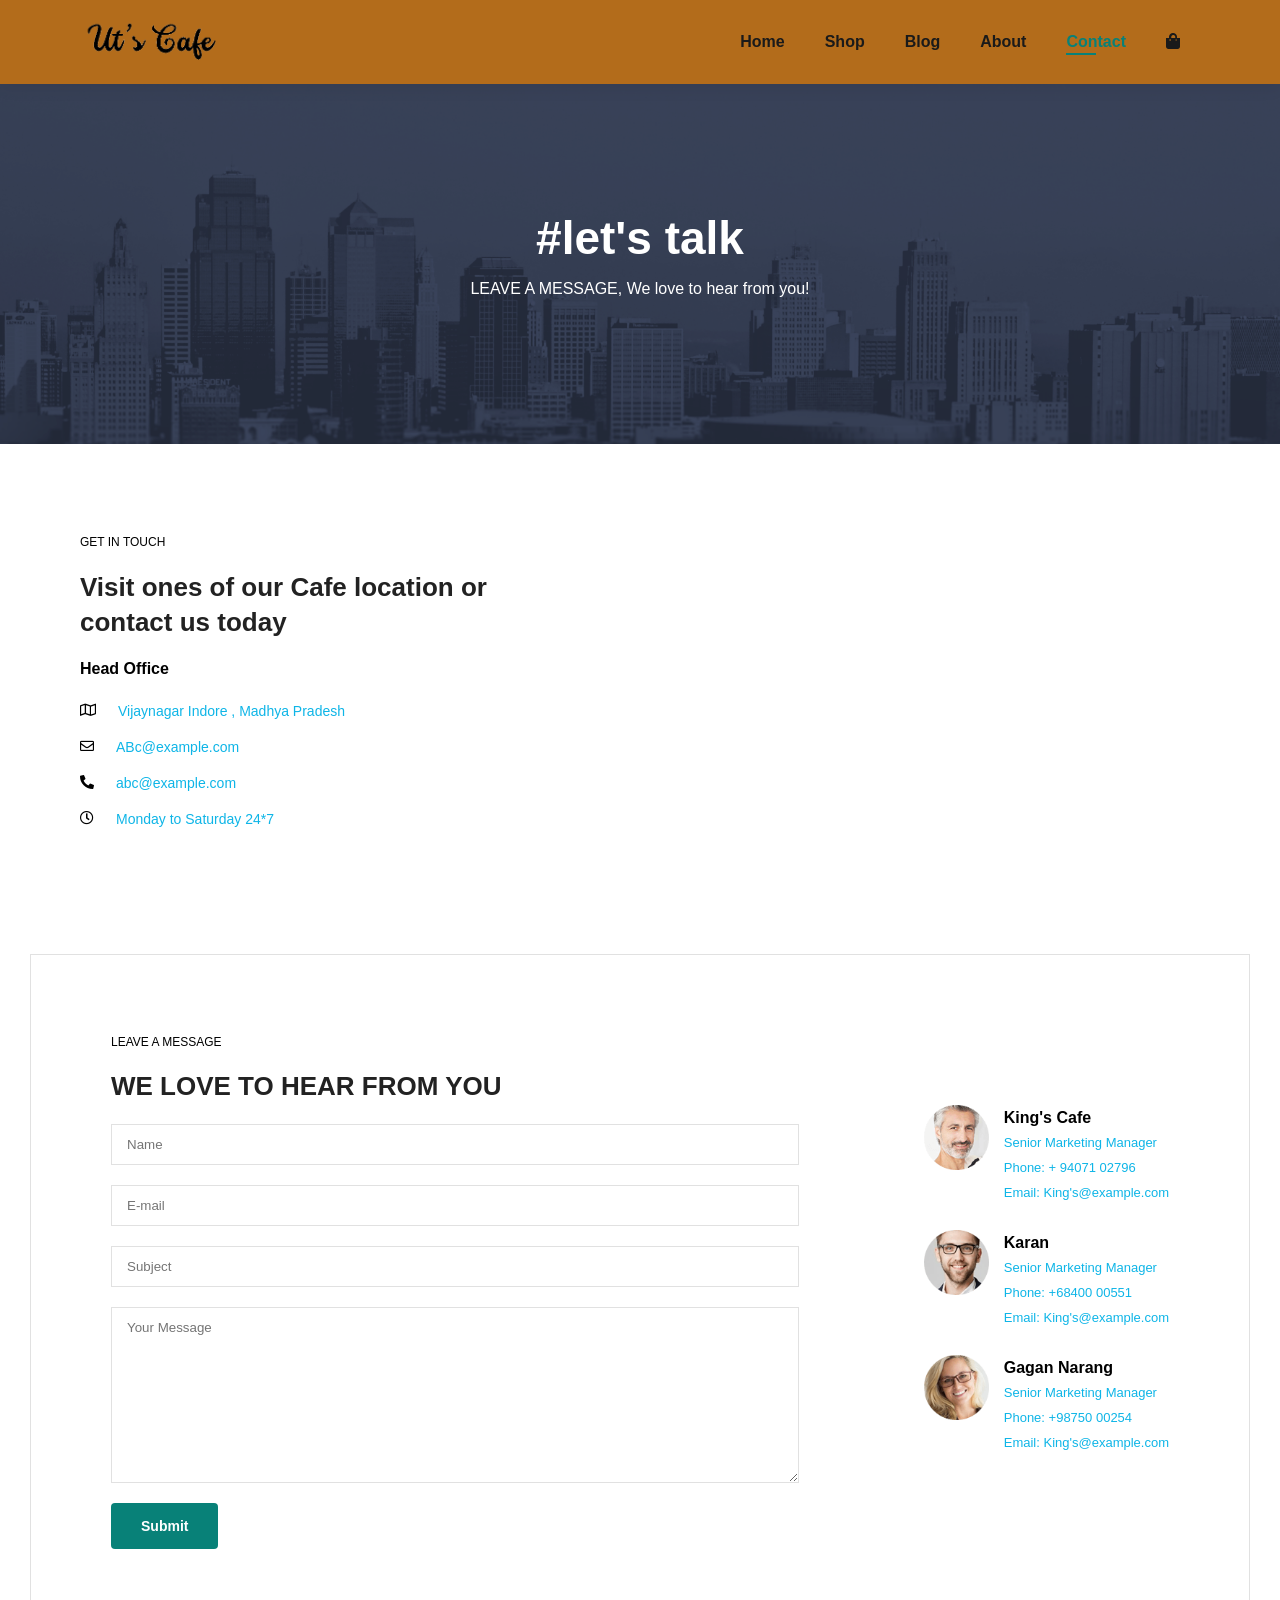
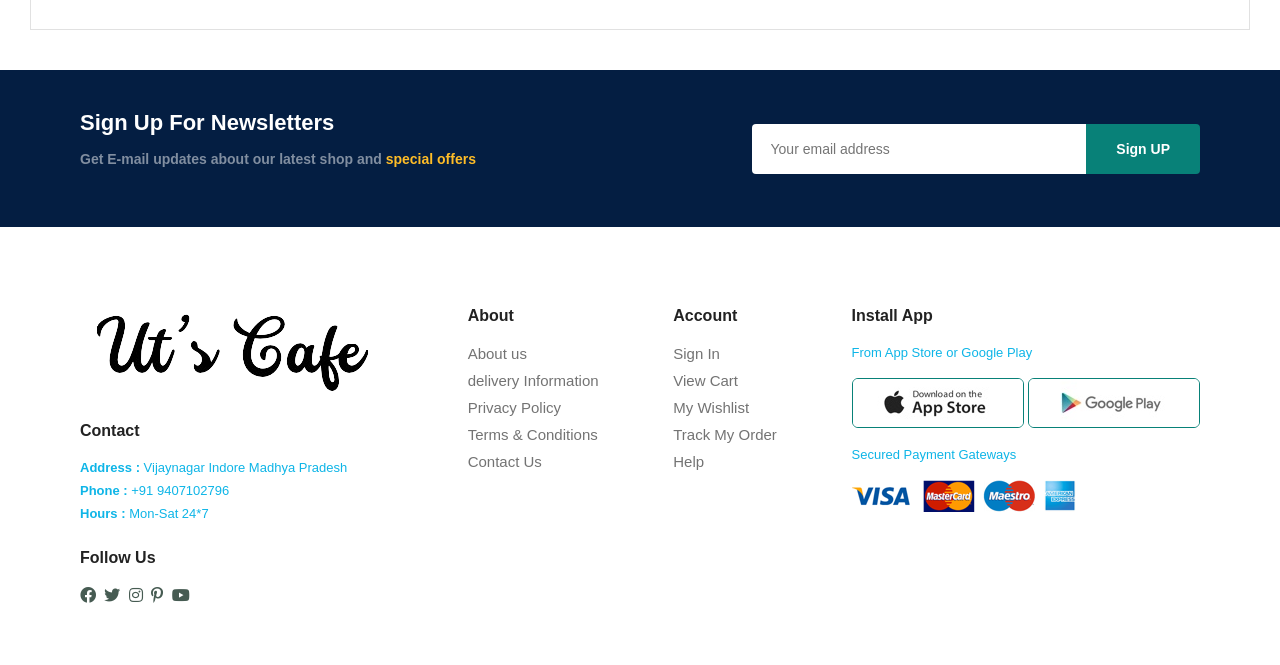
==== contact.html @ c25a40f9 "Initial commit" ====
<!DOCTYPE html>
<html lang="en">

<head>
  <meta charset="UTF-8">
  <meta name="viewport" content="width=device-width, initial-scale=1.0">
  <link rel="stylesheet" href="style.css">
  <title>Ecommerce Website</title>
  <link rel="stylesheet"
    href="https://fonts.googleapis.com/css2?family=Material+Symbols+Outlined:opsz,wght,FILL,GRAD@24,400,0,0" />
  <link rel="stylesheet" href="https://cdnjs.cloudflare.com/ajax/libs/font-awesome/5.15.2/css/all.min.css" />
</head>

<body>

  <section id="header">
    <a href="#"><img src="/logo.png" alt="" height="40px"></a>

    <div>
      <ul id="navbar">
        <li><a  href="index.html">Home</a></li>
        <li><a  href="shop.html">Shop</a></li>
        <li><a href="blog.html">Blog</a></li>
        <li><a href="about.html">About</a></li>
        <li><a class="active" href="contact.html">Contact</a></li>
        <li id="lg-bag"><a href="cart.html"><i class="fas fa-shopping-bag"></i></a></li>
        <a href="#" id="close"><i class="fas fa-times"></i></a>
      </ul>
    </div>
    <div id="mobile">
      <a href="cart.html"><i class="fas fa-shopping-bag"></i></a>
      <i id="bar" class="fas fa-outdent"></i>
    </div>
  </section>

  <section id="page-header" class="about-header">
   
    <h2>#let's talk</h2>
    <p>LEAVE A MESSAGE, We love to hear from you!</p>
   
  </section>

  <section id="contact-details" class="section-p1">
    <div class="details">
        <span>GET IN TOUCH</span>
        <h2>Visit ones of our Cafe location or contact us today</h2>
        <h3>Head Office</h3>
        <div>
            <li>
                <i class="far fa-map"></i>
                <p> Vijaynagar Indore , Madhya Pradesh</p>
            </li>
            <li>
                <i class=" far fa-envelope"></i>
                <p>ABc@example.com</p>
            </li>
            <li>
                <i class=" fas fa-phone-alt"></i>
                <p>abc@example.com</p>
            </li>
            <li>
                <i class="far fa-clock"></i>
                <p>Monday to Saturday 24*7</p>
            </li>
        </div>
    </div>
    <div class="map">
        <iframe src="https://www.google.com/maps/embed?pb=!1m18!1m12!1m3!1d3410.5529966449717!2d75.70436187564191!3d31.260795474333907!2m3!1f0!2f0!3f0!3m2!1i1024!2i768!4f13.1!3m3!1m2!1s0x391a5fca6a8887f9%3A0x48044ce5b6683280!2sLPU%20FRONT%20ENTRANCE%20GATE!5e0!3m2!1sen!2sin!4v1708950976712!5m2!1sen!2sin" width="600" height="450" style="border:0;" allowfullscreen="" loading="lazy" referrerpolicy="no-referrer-when-downgrade"></iframe>
    </div>
  </section>

  <section id="form-details">
    <form action="">
        <span>LEAVE A MESSAGE</span>
        <h2>WE LOVE TO HEAR FROM YOU</h2>
        <input type="text" placeholder="Name">
        <input type="text" placeholder="E-mail">
        <input type="text" placeholder="Subject">
        <textarea name="" id="" cols="30" rows="10" placeholder="Your Message"></textarea>
        <button class="normal">Submit</button>
    </form>
    <div class="people">
        <div>
            <img src="website/people/1.png" alt="">
            <p><span>King's Cafe</span> Senior Marketing Manager <br>Phone: + 94071 02796 <br> Email: King's@example.com</p>
        </div>
        <div>
            <img src="website/people/2.png" alt="">
            <p><span>Karan </span> Senior Marketing Manager <br>Phone: +68400 00551<br> Email: King's@example.com</p>
        </div>
        <div>
            <img src="website/people/3.png" alt="">
            <p><span>Gagan Narang</span>Senior Marketing Manager <br>Phone: +98750 00254 <br> Email: King's@example.com</p>
        </div>
        
    </div>
  </section>

  
  <section id="newsletter" class="section-p1 section-m1">
    <div class="newstext">
      <h4>Sign Up For Newsletters</h4>
      <p>Get E-mail updates about our latest shop and <span>special offers</span></p>
    </div>
    <div class="form">
      <input type="email" placeholder="Your email address">
      <button class="normal">Sign UP</button>
    </div>
  </section>

  <footer class="section-p1">
    <div class="col">
      <img class="logo" src="/logo.png" alt="">
      <h4>Contact</h4>
      <p><strong>Address :</strong> Vijaynagar Indore Madhya Pradesh</p>
      <p><strong>Phone : </strong> +91 9407102796</p>
      <p><strong>Hours : </strong> Mon-Sat 24*7</p>
      <div class="follow">
        <h4>Follow Us</h4>
        <div class="icon">
          <i class="fab fa-facebook"></i>
          <i class="fab fa-twitter"></i>
          <i class="fab fa-instagram"></i>
          <i class="fab fa-pinterest-p"></i>
          <i class="fab fa-youtube"></i>
        </div>
      </div>
    </div>

    <div class="col">
      <h4>About</h4>
      <a href="#">About us</a>
      <a href="#">delivery Information</a>
      <a href="#">Privacy Policy</a>
      <a href="#">Terms & Conditions</a>
      <a href="#">Contact Us</a>
    </div>

    <div class="col">
      <h4>Account</h4>
      <a href="#">Sign In</a>
      <a href="#">View Cart</a>
      <a href="#">My Wishlist</a>
      <a href="#">Track My Order</a>
      <a href="#">Help</a>
    </div>

    <div class="col install">
      <h4>Install App</h4>
      <p>From App Store or Google Play</p>
      <div class="row">
        <img src="/website/products/app.jpg" alt="">
        <img src="/play.jpg" alt="">
      </div>
      <p>Secured Payment Gateways</p>
      <img src="/pay.png" alt="">
    </div>
  </footer>

  <script src="script.js"></script>
</body>

</html>
---- style.css ----
@import url('https://fonts.googleapis.com/css2?family=League+Spartan:wght@100..900&family=Roboto:ital,wght@0,100;0,300;0,400;0,500;0,700;0,900;1,100;1,300;1,400;1,500;1,700;1,900&display=swap');

* {
    margin: 0;
    padding: 0;
    box-sizing: border-box;
    font-family: 'Spartan', sans-serif;
    /* background-color: rgb(182, 98, 29); */
}

h1 {
    font-size: 50px;
    line-height: 64px;
    color: #222;
}

h2 {
    font-size: 46px;
    line-height: 54px;
    color: #222;
}

h4 {
    font-size: 20px;
    color: #222;
}

h6 {
    font-size: 12px;
    font-weight: 700;

}

p {
    font-size: 16px;
    color: #0eb5e7;
    margin: 15px 0 20px 0;
}

button.normal {
    font-size: 14px;
    font-weight: 600;
    padding: 15px 30px;
    color: black;
    background-color: white;
    border-radius: 4px;
    cursor: pointer;
    border: none;
    outline: none;
    transition: 0.2s;
}

button.white {
    font-size: 13px;
    font-weight: 600;
    padding: 11px 18px;
    color: white;
    background-color: transparent;
    cursor: pointer;
    border: 1px solid white;
    outline: none;
    transition: 0.2s;
}

.section-p1 {
    padding: 40px 80px;
}

.section-m1 {
    margin: 40px 0;
}

body {
    width: 100%;
}

/* ************************************home*************************************** */

#header {
    display: flex;
    justify-content: center;
    align-items: center;
    justify-content: space-between;
    padding: 20px 80px;
    background: #b36c1b;
    box-shadow: 0 5px 15px rgba(0, 0, 0, 0.06);
    z-index: 999;
    position: sticky;
    top: 0;
    left: 0;
}

#navbar {
    display: flex;
    justify-content: center;
    align-items: center;
}

#navbar li {
    list-style: none;
    padding: 0 20px;
    position: relative;
}

#navbar li a {
    text-decoration: none;
    font-size: 16px;
    font-weight: 600;
    color: #1a1a1a;
    transition: 0.3s ease;
}

#navbar li a:hover,
#navbar li a.active {
    color: #088178;
}

#navbar li a.active::after,
#navbar li a:hover::after {
    content: "";
    width: 30%;
    height: 2.5px;
    background-color: #088178;
    position: absolute;
    bottom: -4px;
    left: 20px;
}

#mobile {
    display: none;
    align-items: center;
}

#close {
    display: none;
}

#hero {
    background-image: url(hero4.png);
    height: 90vh;
    width: 100%;
    background-size: cover;
    background-position: center;
    background-repeat: no-repeat;
    background-position: top 25% right 0;
    padding: 0 80px;
    display: flex;
    flex-direction: column;
    justify-content: center;
    align-items: flex-start;
}

#hero h4 {
    padding-bottom: 14px;
    
    /* color: #2f01fa; */
}

#hero h2 {
    color: #faf609;
    
    
}



#hero button {
    background-image: url(button.png);
    background-color: transparent;
    color: #08f5e5;
    border: none;
    padding: 14px 80px 14px 65px;
    background-repeat: no-repeat;
    cursor: pointer;
    font-weight: 700;
    font-size: 15px;
}

#feature {
    display: flex;
    align-items: center;
    justify-content: space-between;
    flex-wrap: wrap;
}

#feature .fe-box {
    width: 180px;
    text-align: center;
    padding: 25px 28px;
    box-shadow: 20px 20px 34px rgba(0, 0, 0, 0.03);
    border: 1px solid #cce7d0;
    border-radius: 4px;
    margin: 15px 0;
}

#feature .fe-box:hover {
    box-shadow: 10px 10px 54px rgba(70, 62, 221, 0.1);
}

#feature .fe-box img {
    width: 100%;
    margin-bottom: 10px;
}

#feature .fe-box h6 {
    /* width: 100%; */
    padding: 6px 6px 6px 6px;
    border-radius: 4px;
    color: #088178;
    background-color: #fddde4;
}

#feature .fe-box:nth-child(2) h6 {
    background-color: #cdebbc;
}

#feature .fe-box:nth-child(3) h6 {
    background-color: #d1e8f2;
}

#feature .fe-box:nth-child(4) h6 {
    background-color: #cdd4f8;
}

#feature .fe-box:nth-child(5) h6 {
    background-color: #f6dbf6;
}

#feature .fe-box:nth-child(6) h6 {
    background-color: #fff2e5;
}

#product1 {
    text-align: center;
}

#product1 .pro-container {
    display: flex;
    justify-content: space-between;
    padding-top: 20px;
    flex-wrap: wrap;
}

#product1 .pro {
    width: 23%;
    min-width: 250px;
    padding: 10px 12px;
    border: 1px solid #cce7d0;
    border-radius: 25px;
    cursor: pointer;
    box-shadow: 20px 20px 30px rgba(0, 0, 0, 0.03);
    margin: 15px 0;
    transition: 0.2s ease;
    position: relative;
}

#product1 .pro:hover {
    box-shadow: 20px 20px 20px rgba(0, 0, 0, 0.06);
}

#product1 .pro img {
    width: 100%;
    border-radius: 20px;
}

#product1 .pro .des {
    text-align: start;
    padding: 10px 0;
}

#product1 .pro .des .c-name {
    color: #606063;
    font-size: 12px;
}

#product1 .pro .des h5 {
    padding-top: 7px;
    color: #1a1a1a;
    font-size: 14px;
}

#product1 .pro .des .star {
    font-size: 16px;
    color: rgb(243, 181, 25);
}

#product1 .pro .des h4 {
    padding-top: 7px;
    font-size: 15px;
    font-weight: 700;
    color: #088178;
}

#product1 .pro .cart {
    font-size: 22px;
    color: #088178;
    border: 1px solid #cce7d0;
    background-color: #e8f6ea;
    width: 42px;
    height: 42px;
    display: flex;
    align-items: center;
    justify-content: center;
    position: absolute;
    bottom: 30px;
    right: 20px;
    border-radius: 100px;
    font-weight: 500;
}

#banner {
    display: flex;
    flex-direction: column;
    align-items: center;
    justify-content: center;
    text-align: center;
    background-image: url(website/b2.png);
    width: 100%;
    height: 35vh;
    background-size: cover;
    background-position: center;
}

#banner h4 {
    color: #fff;
    font-size: 16px;
}

#banner h2 {
    color: #fff;
    font-size: 30px;
    padding: 10px 0;
    color: #ffffff;
}

#banner h2 span {
    color: #ef3636;
}

#banner button:hover {
    color: white;
    background-color: #088178;
}

#sm-banner {
    display: flex;
    justify-content: space-between;
    flex-wrap: wrap;
}

#sm-banner .banner-box {
    display: flex;
    flex-direction: column;
    align-items: flex-start;
    justify-content: center;
    background-image: url(website/b17.png);
    min-width: 660px;
    height: 50vh;
    background-size: cover;
    background-position: center;
    padding: 30px;
}

#sm-banner .banner-box2 {
    background-image: url(website/b10.png);
}

#sm-banner h4 {
    color: white;
    font-size: 20px;
    font-weight: 300;
}

#sm-banner h2 {
    color: white;
    font-size: 28px;
    font-weight: 800;
}

#sm-banner span {
    color: white;
    font-size: 14px;
    font-weight: 500;
    padding-bottom: 15px;
}

#sm-banner .banner-box:hover button {
    background-color: #088178;
    border: 1px solid #088178;
}

#banner3 {
    display: flex;
    justify-content: space-between;
    align-items: center;
    flex-wrap: wrap;
    padding: 0 80px;
}

#banner3 .banner-box {
    display: flex;
    flex-direction: column;
    align-items: flex-start;
    justify-content: center;
    background-image: url(website/b7.png );
    min-width: 30%;
    height: 30vh;
    background-size: cover;
    background-position: center;
    padding: 20px;
    margin-bottom: 20px;
}

#banner3 .banner-box2 {
    background-image: url(website/b4.png);
}

#banner3 .banner-box3 {
    background-image: url(website/b18.png);
}

#banner3 h2 {
    color: white;
    font-weight: 800;
    font-size: 22px;
}

#banner3 h3 {
    color: #e7f700;
    font-weight: 800;
    font-size: 15px;
}

#newsletter {
    display: flex;
    justify-content: space-between;
    align-items: center;
    flex-wrap: wrap;
    /* background-image: url(website/b14.png); */
    /* background-repeat: no-repeat;
    background-position: 20% 30%; */
    background-color: #041e42;
}

#newsletter h4 {
    font-size: 22px;
    font-weight: 700;
    color: white;
}

#newsletter p {
    font-size: 14px;
    font-weight: 600;
    color: #818ea0;
}

#newsletter p span {
    color: #ffbd27;
}

#newsletter .form {
    display: flex;
    width: 40%;
}

#newsletter input {
    height: 3.125rem;
    padding: 0 1.25em;
    font-size: 14px;
    width: 100%;
    border: 1px solid transparent;
    border-radius: 4px;
    outline: none;
    border-top-right-radius: 0;
    border-bottom-right-radius: 0;
}

#newsletter button {
    background-color: #088178;
    color: white;
    white-space: nowrap;
    border-top-left-radius: 0;
    border-bottom-left-radius: 0;
}

footer {
    display: flex;
    flex-wrap: wrap;
    justify-content: space-between;
}

footer .col {
    display: flex;
    flex-direction: column;
    align-items: flex-start;
    margin-bottom: 20px;
}

footer .logo {
    margin-bottom: 30px;
}

footer h4 {
    font-size: 16px;
    padding-bottom: 20px;
}

footer p {
    font-size: 13px;
    margin: 0 0 8px 0;
}

footer a {
    font-size: 15px;
    text-decoration: none;
    color: #222222a1;
    margin-bottom: 10px;
}

footer .follow {
    margin-top: 20px;
}

footer .follow i {
    color: #465b52;
    padding-right: 4px;
    cursor: pointer;
}

footer .install .row img {
    border: 1px solid #088178;
    border-radius: 6px;
}

footer .install img {
    margin: 10px 0 15px 0;
}

footer .follow i:hover,
footer a:hover {
    color: #088178;
}

/*******************************************************shop*********************************************/
#page-header {
    background-image: url(website/b1.png);
    height: 40vh;
    width: 100%;
    background-size: cover;
    display: flex;
    justify-content: center;
    align-items: center;
    flex-direction: column;
    padding: 14px;
}

#page-header h2,
#page-header p {
    color: white;
}

#pagination {
    text-align: center;
}

#pagination a {
    text-decoration: none;
    background-color: #088178;
    padding: 15px 20px;
    border-radius: 4px;
    color: white;
    font-weight: 600;
}

#pagination a i {
    font-size: 16px;
    font-weight: 600;
}

/* ************************************Single product************************************** */
#pro-details {
    display: flex;
    margin-top: 20px;
}

#pro-details .single-pro-image {
    width: 40%;
    margin-right: 50px;
}

.sm-img-group {
    display: flex;
    justify-content: space-between;
}

.small-image-col {
    flex-basis: 24%;
    cursor: pointer;
}

#pro-details .single-pro-details {
    width: 50%;
    padding-top: 30px;
}

#pro-details .single-pro-details h4 {
    padding: 40px 0 20px 0;
}

#pro-details .single-pro-details h2 {
    font-size: 26px;
}

#pro-details .single-pro-details select {
    display: block;
    padding: 5px 10px;
    margin-bottom: 10px;
    outline: none;
}

#pro-details .single-pro-details input {
    width: 50px;
    height: 47px;
    padding-left: 10px;
    font-size: 16px;
    margin-right: 10px;
    outline: none
}

#pro-details .single-pro-details button {
    background-color: #088178;
    color: white;
}

#pro-details .single-pro-details span {
    line-height: 25px;
    color: #818ea0;
}

/* ***********************************************blog***************************************** */
#page-header.blog-header {
    background-image: url(website/b19.png);

}

#blog {
    padding: 150px 150px 0 150px;
}

#blog .blog-box {
    display: flex;
    align-items: center;
    width: 100%;
    position: relative;
    padding-bottom: 90px;
}

#blog .blog-img {
    width: 50%;
    margin-right: 40px;
}

#blog img {
    width: 100%;
    height: 250px;
    margin-top: 80px;
    object-fit: cover;
}

#blog .blog-details {
    width: 50%;
    position: relative;
}

#blog .blog-details a {
    text-decoration: none;
    font-size: 11px;
   color: black;
    font-weight: 700;
    transition: 0.3s ease;
}
/* #blog a {
    position: relative;
} */
#blog .blog-details::after{
    content: "";
    height: 2px;
    width: 50px;
    background-color: black;
    position: absolute;
    bottom:7px;
    left: 120px;
}
#blog .blog-details a:hover{
    color: #088178;
}

#blog .blog-details:hover::after{
    background-color: #088178;
}
#blog .blog-box h1{
    position: absolute;
    top:-45px;
    left: 0;
    font-size: 70px;
    font-weight: 700;
    color: #c9cbce;
    z-index: -9;
}

/* **************************************about************************************************** */
#page-header.about-header{
    background-image: url(website/about/banner.png);
}
#about-head {
    display: flex;
    align-items: center;
}
#about-head img{
    width: 50%; 
    height: auto;
}
#about-head div{
    padding-left: 40px;
}
#about-app{
    text-align: center;
}
#about-app .video{
    width: 70%;
    height: 100%;
    margin:30px auto 0 auto;
}
#about-app .video video{
    width: 100%;
    height: 100%;
    border-radius: 20px;
}
/* ************************************************************conatct****************************************** */
#contact-details{
    display:  flex;
    align-items: center;
    justify-content: space-between;
}

#contact-details .details{
    width: 40%;
}
#contact-details .details span,#form-details form span{
    font-size: 12px;
}

#contact-details .details h2,#form-details form h2{
    font-size: 26px;
    line-height: 35px;
    padding: 20px 0;
}
#contact-details .details h3{
    font-size: 16px;
    padding-bottom: 15px;
}
#contact-details .details li{
    list-style: none;
    display: flex;
    padding: 10px 0;
}
#contact-details .details li i{
    font-size: 14px;
    padding-right: 22px;
}
#contact-details .details li p{
    margin: 0;
    font-size: 14px;
}
#contact-details .map{
    width: 55%;
    height: 400px;

}
#contact-details .map iframe{
    width: 100%;
    height: 100%;
}
#form-details{
    display:  flex;
    align-items: center;
    justify-content: space-between;
    margin: 30px;
    padding: 80px;
    border: 1px solid #e1e1e1;
}

#form-details form{
    width: 65%;
    display:  flex;
    flex-direction: column;
    align-items: flex-start;
}
#form-details form input,#form-details form textarea{
    width: 100%;
    padding: 12px 15px;
    outline: none;
    margin-bottom: 20px;
    border: 1px solid #e1e1e1;
}
#form-details form button{
    background-color: #088178;
    color: white;
}
#form-details .people div{
    padding-bottom: 25px;
    display:  flex;
    align-items: flex-start;
}
#form-details .people div img{
    width: 65px;
    height: 65px;
    object-fit: cover;
    margin-right: 15px;
}
#form-details .people div  p{
    margin: 0;
    font-size: 13px;
    line-height: 25px;
}
#form-details .people div span{
    display: block;
    font-size: 16px;
    font-weight: 600;
    color: black;
}
/* ************************************************cart************************************** */
#cart{
    overflow-x: auto;
}
#cart table{
    width: 100%;
    border-collapse: collapse;
    table-layout: fixed;
    white-space: nowrap;
}
#cart table img{
width: 70px;
}
#cart table td:nth-child(1){
width: 100px;
text-align: center;
}

#cart table td:nth-child(2){
    width: 150px;
text-align: center;
}
#cart table td:nth-child(3){
    width: 250px;
text-align: center;
}
#cart table td:nth-child(4),
#cart table td:nth-child(5),
#cart table td:nth-child(5){
    width: 150px;
text-align: center;
}
#cart table td:nth-child(5) input{
    width: 70px;
    padding: 10px 5px 10px 15px;
}
#cart table thead{
    border: 1px solid #e2e9e1;
    border-left: none;
    border-right: none;
}
#cart table thead td{
    font-weight: 700;
    text-transform: uppercase;
    font-size: 13px;
    padding: 18px 0;
}
#cart table tbody tr td{
padding-top: 15px;
}
#cart table tbody td{
font-size: 13px;
}
#cart-add{
    display: flex;
    flex-wrap: wrap;
    justify-content: space-between;
}
#coupon{
    width: 50%;
    margin-bottom: 30px;
}
#coupon h3,#subtotal h3{
padding-bottom: 15px;
}
#coupon input{
    padding: 10px 20px;
    outline: none;
    width: 60%;
    margin-right: 10px;
    border: 1px solid #e2e9e1;
}
#coupon button,#subtotal button{
    background-color: #088178;
    color: white;
    padding: 12px 20px;
}
#subtotal{
    width: 50%;
    margin-bottom: 30px;
    border: 1px solid #e2e9e1;
    padding: 30px;
}
#subtotal table{
    border-collapse: collapse;
    width: 100%;
    margin-bottom:20px ;
}
#subtotal table td{
    width: 50%;
    border: 1px solid #e2e9e1;
    padding: 10px;
    font-size: 13px;
}





@media (max-width:799px) {

    /* *************************************************home*************************************************** */
    .section-p1 {
        padding: 40px 40px;
    }

    #navbar {
        display: flex;
        flex-direction: column;
        align-items: flex-start;
        justify-content: flex-start;
        position: fixed;
        top: 0px;
        right: -300px;
        height: 100vh;
        width: 300px;
        background-color: #e3e6f3;
        box-shadow: 0 40px 60px rgba(0, 0, 0, 0.1);
        padding: 80px 0 0 10px;
        transition: 0.3s ease;
    }

    #navbar.active {
        right: 0px;
    }

    #navbar li {
        margin-bottom: 25px;
    }

    #mobile {
        display: flex;
        /* justify-content: center; */
        align-items: center;
    }

    #mobile i {
        color: #1a1a1a;
        font-size: 24px;
        padding-left: 20px;
    }

    #close {
        display: initial;
        position: absolute;
        top: 30px;
        left: 30px;
        color: #222;
        font-size: 24px;
    }

    #lg-bag {
        display: none;
    }

    #hero {
        height: 70vh;
        padding: 0 80px;
        background-position: top 30% right 30%;
    }

    #feature {
        justify-content: center;
    }

    #feature .fe-box {
        margin: 15px 15px;
    }

    #product1 .pro-container {
        justify-content: center;
    }

    #product1 .pro {
        margin: 15px;
    }

    #banner {
        height: 20vh;
    }

    #sm-banner .banner-box {
        min-width: 100%;
        height: 30vh;
        margin-bottom: 20px;
    }

    #banner3 {
        padding: 0 40px;
    }

    #banner3 .banner-box {
        width: 28%;
    }

    #newsletter .form {
        width: 70%;
    }
    /* ************************************conatct******************************** */
    #form-details{
        padding: 40px;
    }
    #form-details form{
        width: 50%;
    }
}


@media (max-width:477px) {
    .section-p1 {
        padding: 20px;
    }

    .se #header {
        padding: 10px 30px;
    }

    h2 {
        font-size: 32px;
    }

    h1 {
        font-size: 38px;
    }

    #hero {
        padding: 0 20px;
        background-position: 55%;
    }

    #feature {
        justify-content: space-between;
    }

    #feature .fe-box {
        width: 155px;
        margin: 0 0 15px 0;
    }

    #product1 .pro {
        width: 100%;
    }

    #banner {
        height: 40vh;
    }

    #sm-banner .banner-box {
        height: 40vh;
    }

    #banner3 {
        padding: 0 20px;
    }

    #banner3 .banner-box {
        width: 100%;
    }

    #newsletter {
        padding: 40px 20px;
    }

    #newsletter .form {
        width: 100%;
    }

    /* ***********************************Single Product**************************** */
    #pro-details {
        display: flex;
        flex-direction: column;
    }

    #pro-details .single-pro-image {
        width: 100%;
        margin-right: 0px;
    }

    #pro-details .single-pro-details {
        width: 100%;

    }
    /* *************************************blog page*************************************** */
    #blog{
        padding: 100px 20px 0 20px;
    }
    #blog .blog-box{
        display: flex;
        flex-direction: column;
        align-items: flex-start;
    }
    #blog .blog-img{
        margin-right: 0;
        width: 100%;
        margin-bottom: 30px;
    }
    #blog .blog-details{
        width: 100%;
    }
    /* **********************************************about****************************************** */
    #about-head{
        display: flex;
        flex-direction: column;
    }
    #about-head img{
        width: 100%;
        margin-bottom: 20px;
    }
    #about-head div{
        padding-left: 0px;
    }
    #about-app .video{
        width: 100%;
    }
    /* *********************************************conatct************************************** */
    #contact-details{
        flex-direction: column;
    }
    #contact-details .details{
        width: 100%;
        margin-bottom: 30px;
    }
    #contact-details .map{
        width: 100%;
    }
#form-details{
    margin: 10px;
    padding: 30px 10px;
    flex-wrap: wrap;

}
#form-details form{
    width: 100%;
    margin-bottom: 30px;
}
/* ****************************************cart*************************************** */
#cart-add{
    display: flex;
    flex-direction: column;
}
#coupon{
    width: 100%;
}
#subtotal{
    width: 100%;
    padding: 20px;
}
}
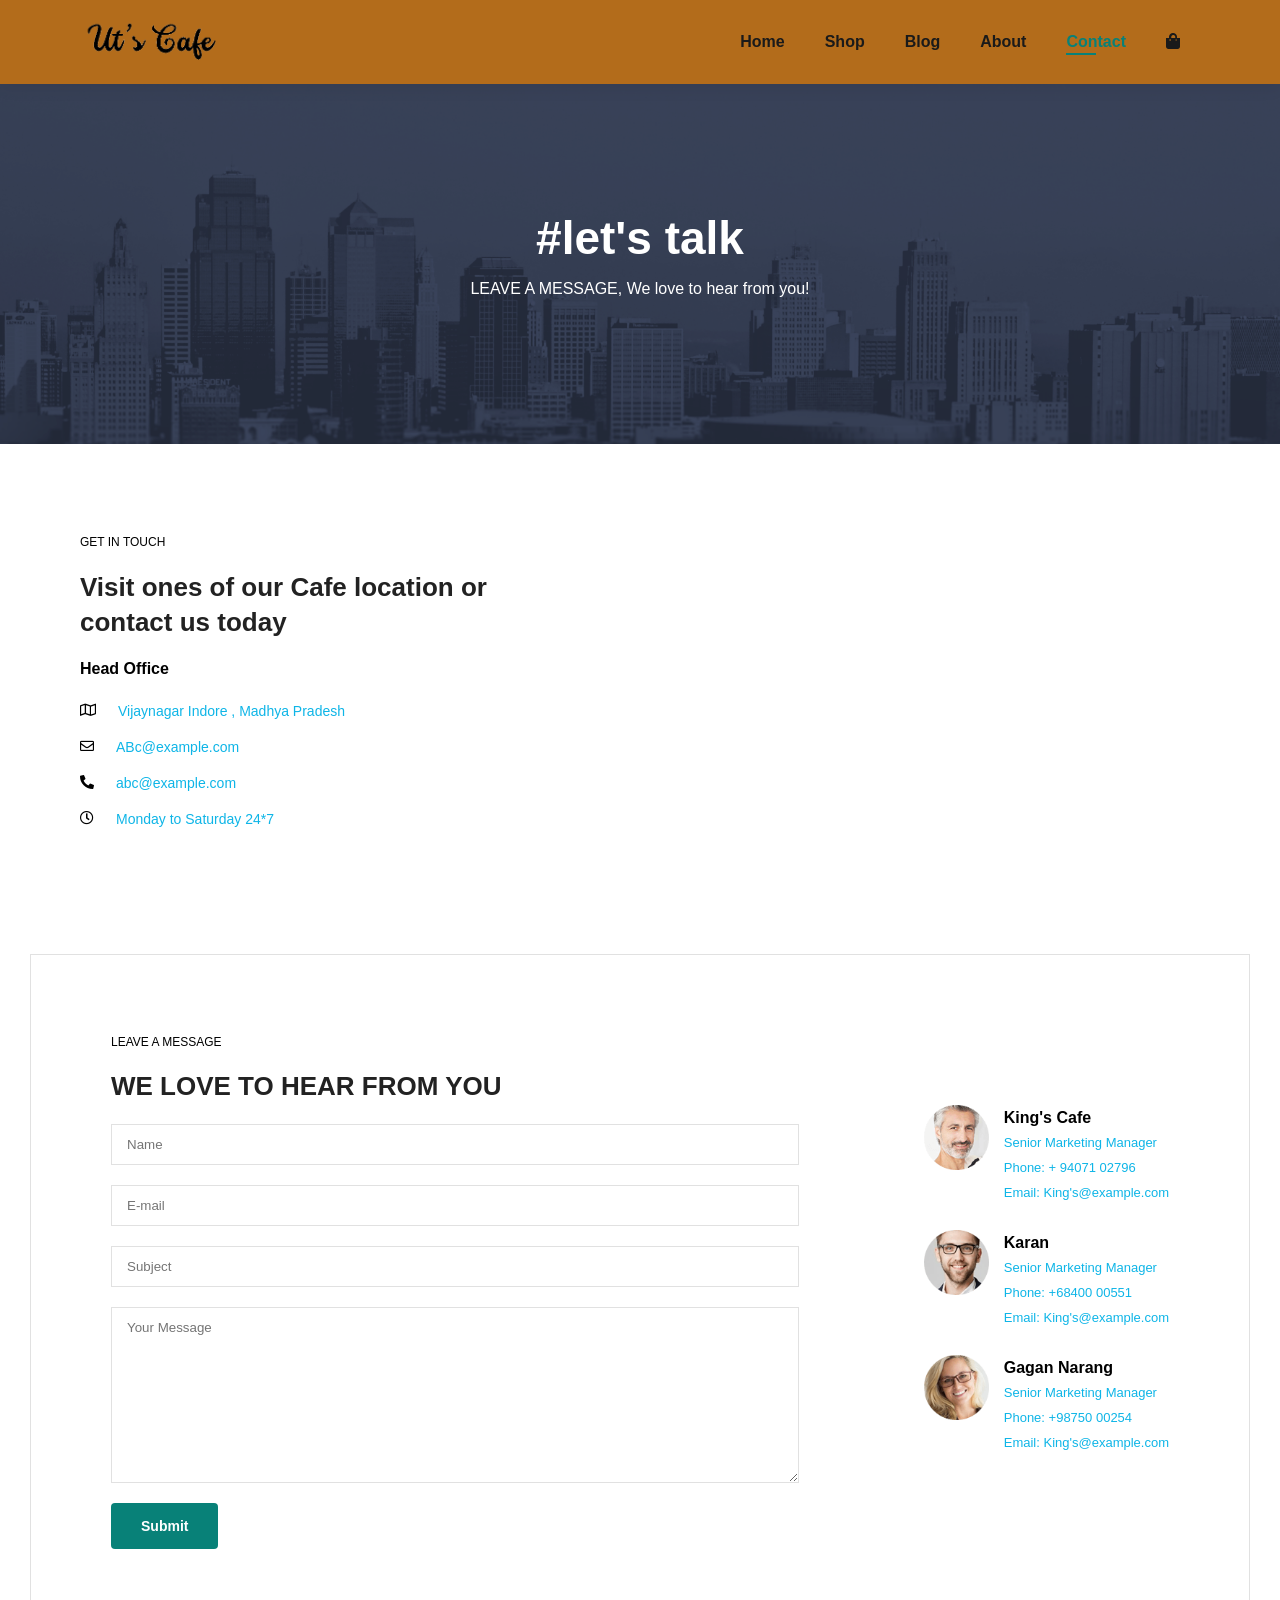
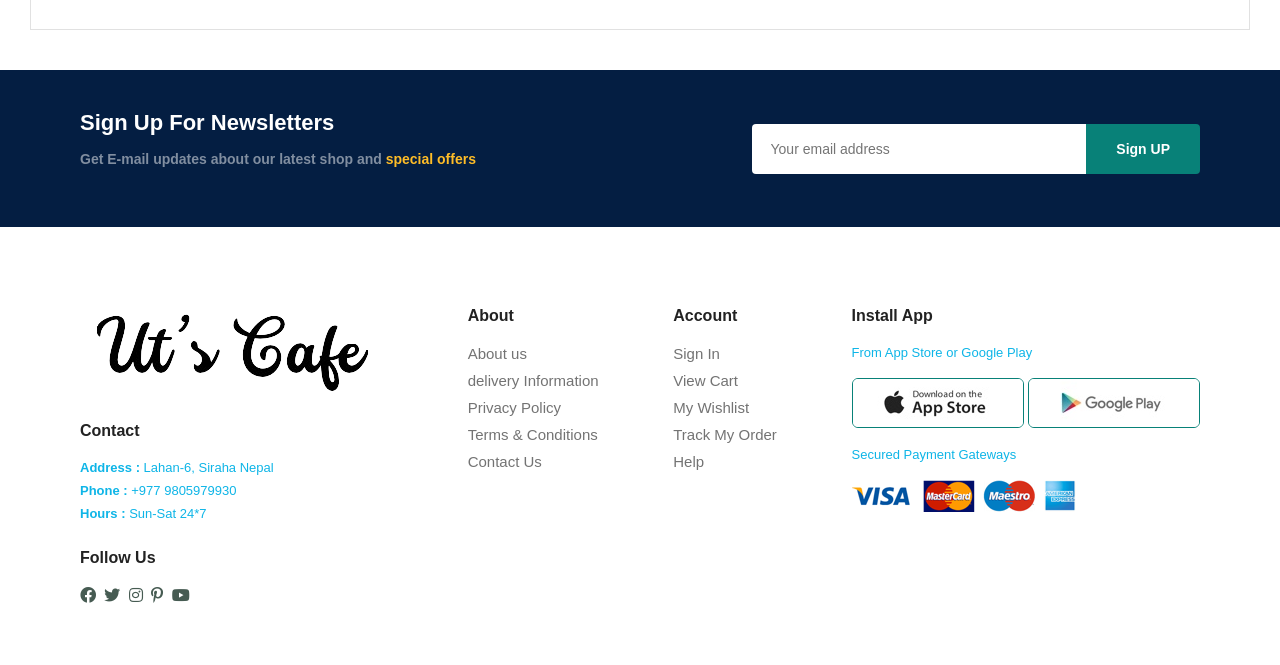
==== commit b25cf1e2: "Update contact.html" ====
--- a/contact.html
+++ b/contact.html
@@ -112,9 +112,9 @@
     <div class="col">
       <img class="logo" src="/logo.png" alt="">
       <h4>Contact</h4>
-      <p><strong>Address :</strong> Vijaynagar Indore Madhya Pradesh</p>
-      <p><strong>Phone : </strong> +91 9407102796</p>
-      <p><strong>Hours : </strong> Mon-Sat 24*7</p>
+      <p><strong>Address :</strong> Lahan-6, Siraha Nepal</p>
+      <p><strong>Phone : </strong> +977 9805979930</p>
+      <p><strong>Hours : </strong> Sun-Sat 24*7</p>
       <div class="follow">
         <h4>Follow Us</h4>
         <div class="icon">
@@ -160,4 +160,4 @@
   <script src="script.js"></script>
 </body>
 
-</html>+</html>
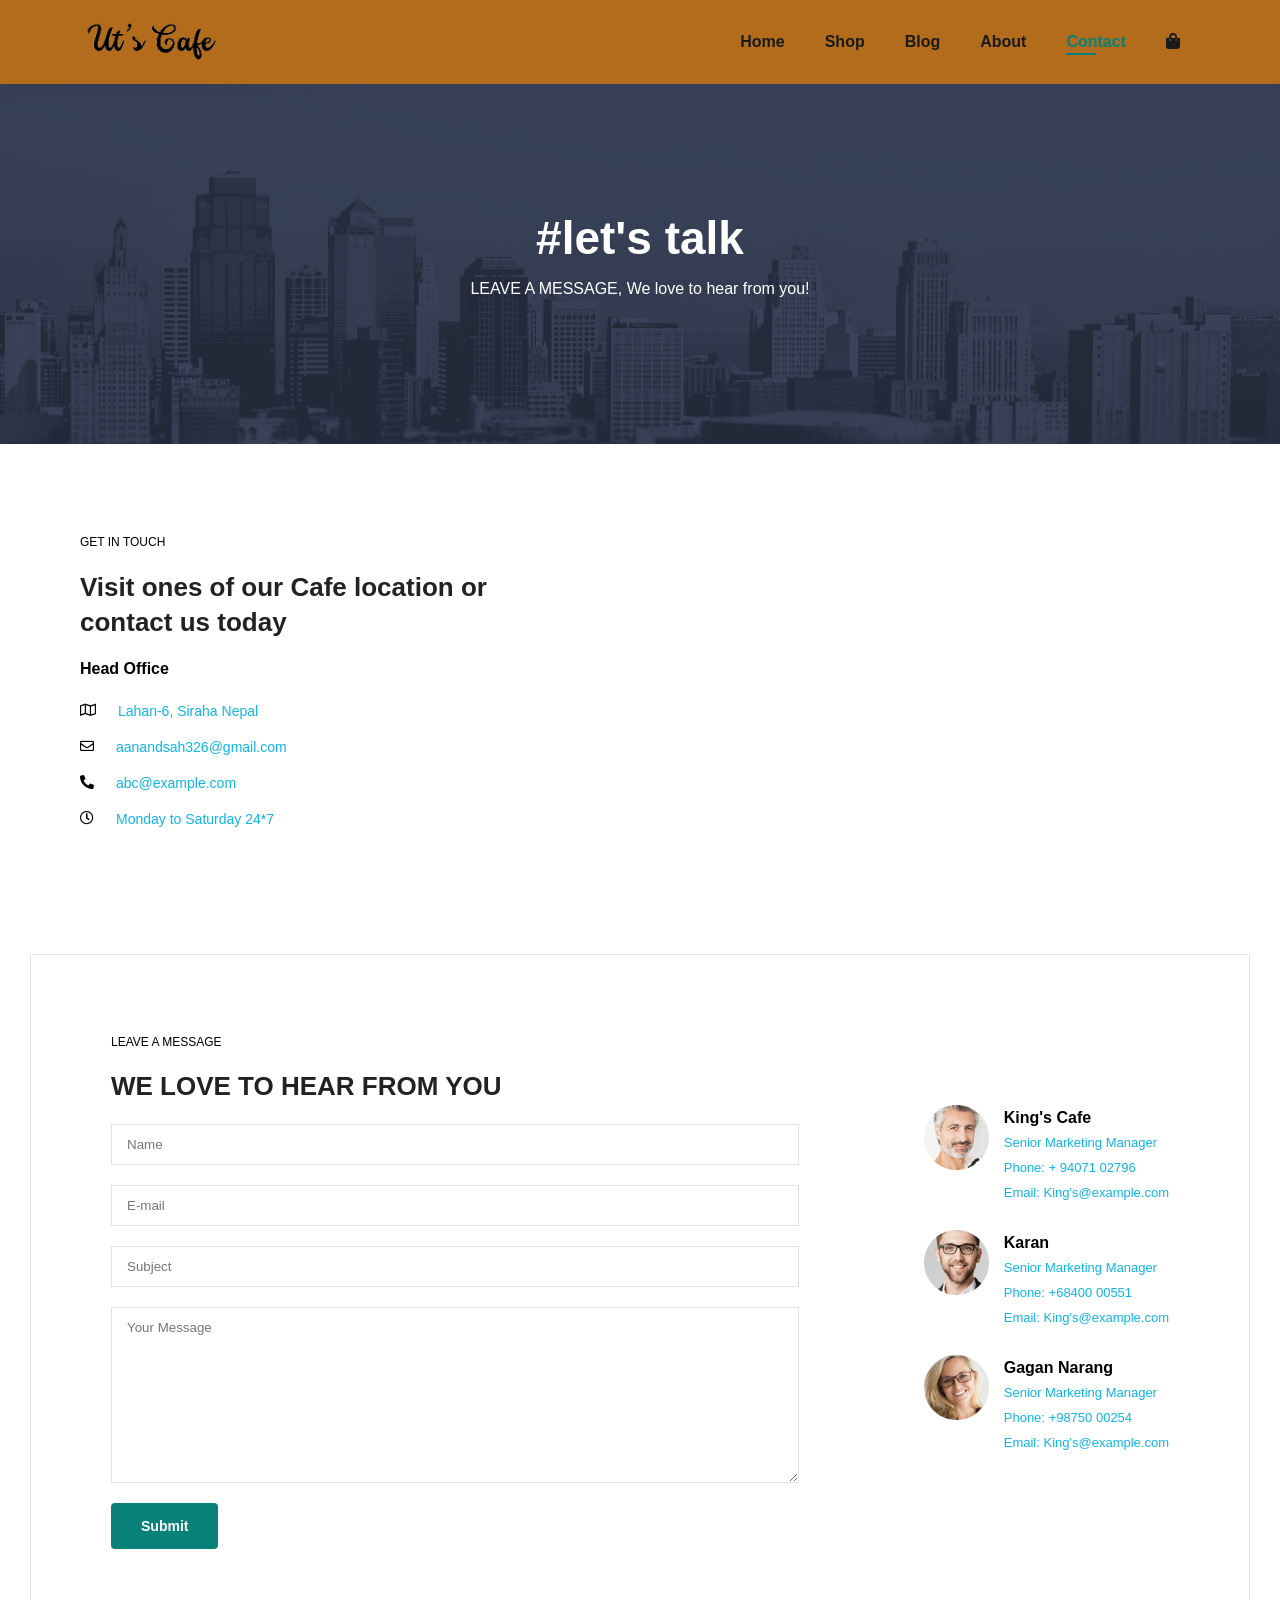
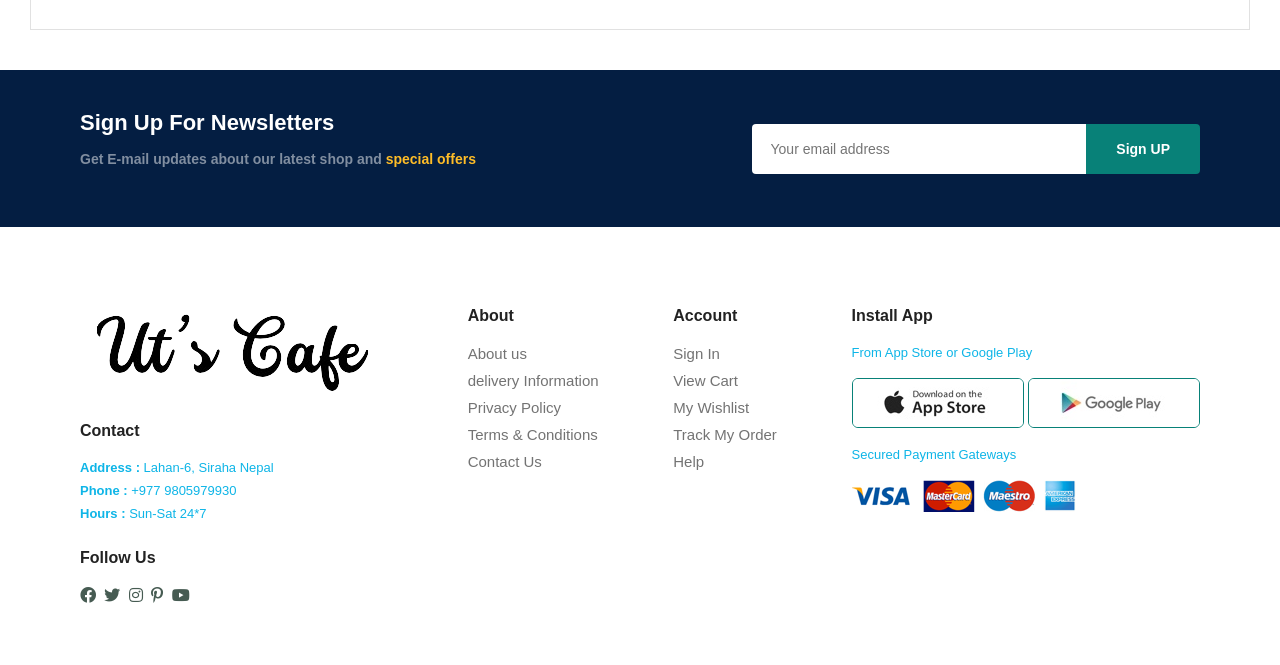
==== commit daf2f7e2: "Update contact.html" ====
--- a/contact.html
+++ b/contact.html
@@ -48,11 +48,11 @@
         <div>
             <li>
                 <i class="far fa-map"></i>
-                <p> Vijaynagar Indore , Madhya Pradesh</p>
+                <p> Lahan-6, Siraha Nepal</p>
             </li>
             <li>
                 <i class=" far fa-envelope"></i>
-                <p>ABc@example.com</p>
+                <p>aanandsah326@gmail.com</p>
             </li>
             <li>
                 <i class=" fas fa-phone-alt"></i>
